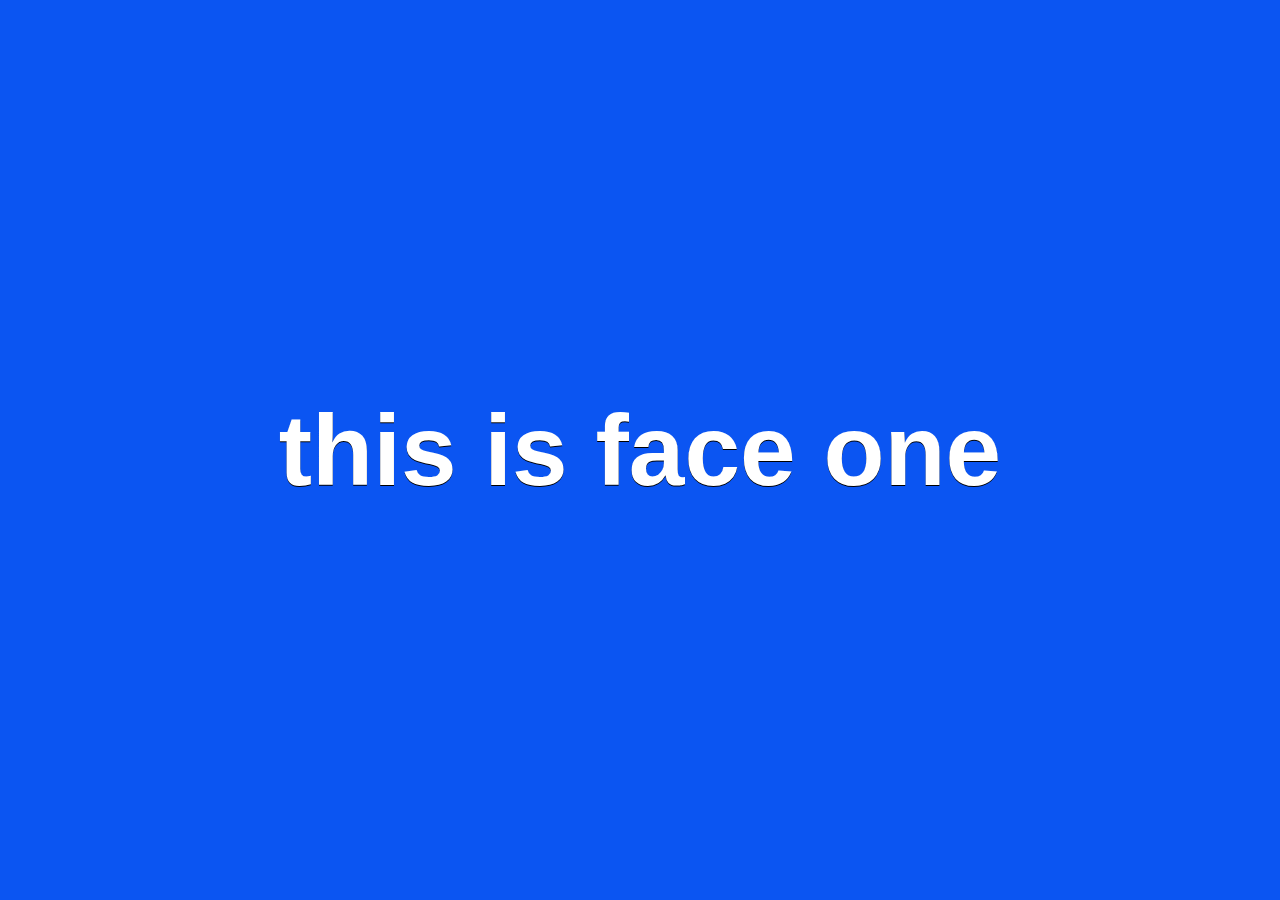
==== Docs/example.html @ 7db080ce "getting things ready" ====
<!DOCTYPE html>
<html>
<head>
	<meta charset="utf-8" />
	<title>Cube Test</title>
	<link rel="stylesheet" type="text/css" href="style.css" />
	<script src="mootools.js" type="text/javascript" charset="utf-8"></script>
	<script src="../Source/CSSAnimations.js" type="text/javascript" charset="utf-8"></script>
	<script src="../Source/Cube.js" type="text/javascript" charset="utf-8"></script>
	<script>
	window.addEvent('domready',function(){ new Cube(); });
	</script>
</head>
<body>
</body>
</html>
---- Docs/style.css ----
/* @group CSS Reset */
/* html5doctor.com Reset Stylesheet, v1.4, 2009-07-27, Author: Richard Clark - http://richclarkdesign.com */
html,body,div,span,object,iframe,h1,h2,h3,h4,h5,h6,p,blockquote,pre,abbr,address,cite,code,del,dfn,em,img,ins,kbd,q,samp,small,strong,sub,sup,var,b,i,dl,dt,dd,ol,ul,li,fieldset,form,label,legend,table,caption,tbody,tfoot,thead,tr,th,td,article,aside,dialog,figure,footer,header,hgroup,menu,nav,section,time,mark,audio,video
{ margin:0;padding:0;border:0;outline:0;font-size:100%;vertical-align:baseline;background:transparent; }
body { line-height:1; }
article,aside,dialog,figure,footer,header,hgroup,nav,section { display:block; }
ul,ol { list-style:none; }
blockquote,q { quotes:none; }
blockquote:before, blockquote:after,
q:before,q:after { content:'';content:none; }
a { margin:0;padding:0;border:0;font-size:100%;vertical-align:baseline;background:transparent; }
ins { background-color:#ff9;color:#000;text-decoration:none; }
mark { background-color:#ff9;color:#000;font-style:italic;font-weight:bold; }
del { text-decoration: line-through; }
abbr[title], dfn[title] { border-bottom:1px dotted #000;cursor:help; }
table { border-collapse:collapse;border-spacing:0; }
hr { display:block;height:1px;border:0;border-top:1px solid #cccccc;margin:1em 0;padding:0; }
input, select { vertical-align:middle; }
/* @end */
/* @group General */
html, body {
	font:bold 12px/1.4 Helvetica,Arial,sans-serif;
	background:#000;
	color:#fff;
	position:relative;
	height:100%;
	width:100%;
	overflow:hidden;
	display:block;
}

body {
	-webkit-transform-origin:50% 50% 0px;
	-webkit-transform:translate3d(0,0,0);
	-webkit-transform-style:preserve-3d;
	-webkit-perspective:1500;
	background-image:-webkit-gradient(radial, 50% 50%, 850, 50% 50%, 0, from(#222), to(#787878));
}
/* @end */

.Template.cube {
	position:absolute;
	-webkit-transform-origin:50% 50% 0px;
	-webkit-transform-style:preserve-3d;
	top:0;
	left:0;
}

.Template.cube .face {
	position:absolute;
	top:0;
	left:0;
	-webkit-backface-visibility:hidden;
	cursor:pointer;
}

.Template.cube .face h1 {
	color:#fff;
	margin-top:-50px;
	font-size:100px;
	line-height:100px;
	font-weight:bold;
	text-align:center;
	position:absolute;
	width:100%;
	top:50%;
	text-transform:lowercase;
	text-shadow:0 1px 0 #000;
}

.Template.cube .face:active h1 {
	margin-top:-48px;
	text-shadow:0 0px 0 #000;
}

.Template.cube .face.one { background-color:#0B55F2; }
.Template.cube .face.two { background-color:#1DF20B; }
.Template.cube .face.three { background-color:#FA078A; }
.Template.cube .face.four {	background-color:#FA07F1; }
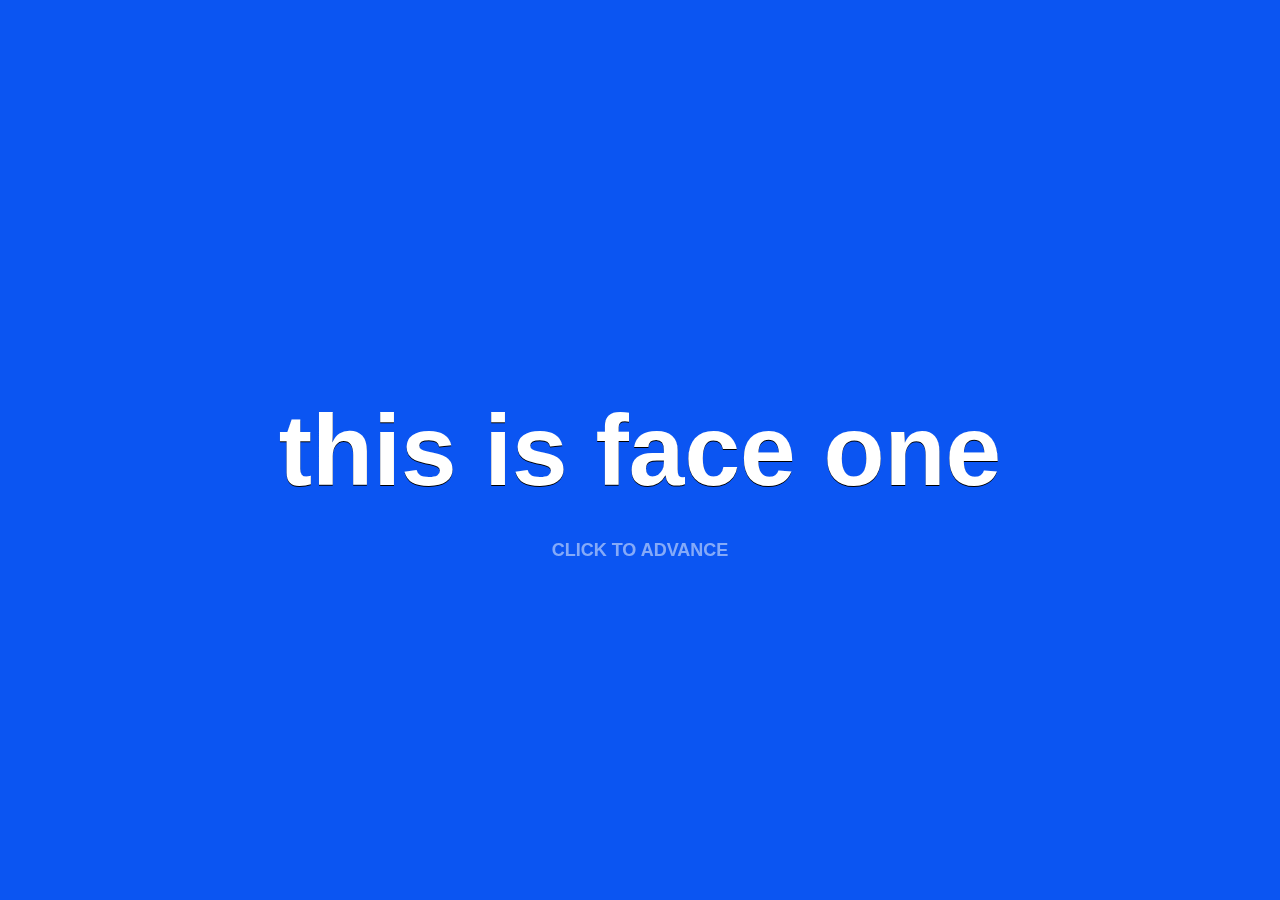
==== commit a0d16156: "nearly ready for github" ====
--- a/Docs/example.html
+++ b/Docs/example.html
@@ -2,15 +2,12 @@
 <html>
 <head>
 	<meta charset="utf-8" />
-	<title>Cube Test</title>
+	<title>CSSAnimations Test</title>
 	<link rel="stylesheet" type="text/css" href="style.css" />
-	<script src="mootools.js" type="text/javascript" charset="utf-8"></script>
-	<script src="../Source/CSSAnimations.js" type="text/javascript" charset="utf-8"></script>
-	<script src="../Source/Cube.js" type="text/javascript" charset="utf-8"></script>
-	<script>
-	window.addEvent('domready',function(){ new Cube(); });
-	</script>
+	<script src="mootools.js"></script>
+	<script src="../Source/CSSAnimations.js"></script>
+	<script src="../Source/Cube.js"></script>
+	<script> window.addEvent('domready',function(){ new Cube(); });</script>
 </head>
-<body>
-</body>
+<body></body>
 </html>--- a/Docs/style.css
+++ b/Docs/style.css
@@ -47,6 +47,7 @@
 }
 
 .Template.cube .face {
+	-webkit-transform-origin:50% 50% 0px;
 	position:absolute;
 	top:0;
 	left:0;
@@ -54,7 +55,20 @@
 	cursor:pointer;
 }
 
+/*
+.Template.cube .shadow {
+	position:absolute;
+	top:0;
+	left:0;
+	background-color:#000;
+	-webkit-transform-origin:50% 50% 0px;
+	-webkit-backface-visibility:visible;
+	opacity:.5;
+}
+*/
+
 .Template.cube .face h1 {
+
 	color:#fff;
 	margin-top:-50px;
 	font-size:100px;
@@ -68,6 +82,14 @@
 	text-shadow:0 1px 0 #000;
 }
 
+.Template.cube .face h1 small {
+	display:block;
+	font-size:18px;
+	text-transform:uppercase;
+	opacity:.5;
+	text-shadow:none;
+}
+
 .Template.cube .face:active h1 {
 	margin-top:-48px;
 	text-shadow:0 0px 0 #000;
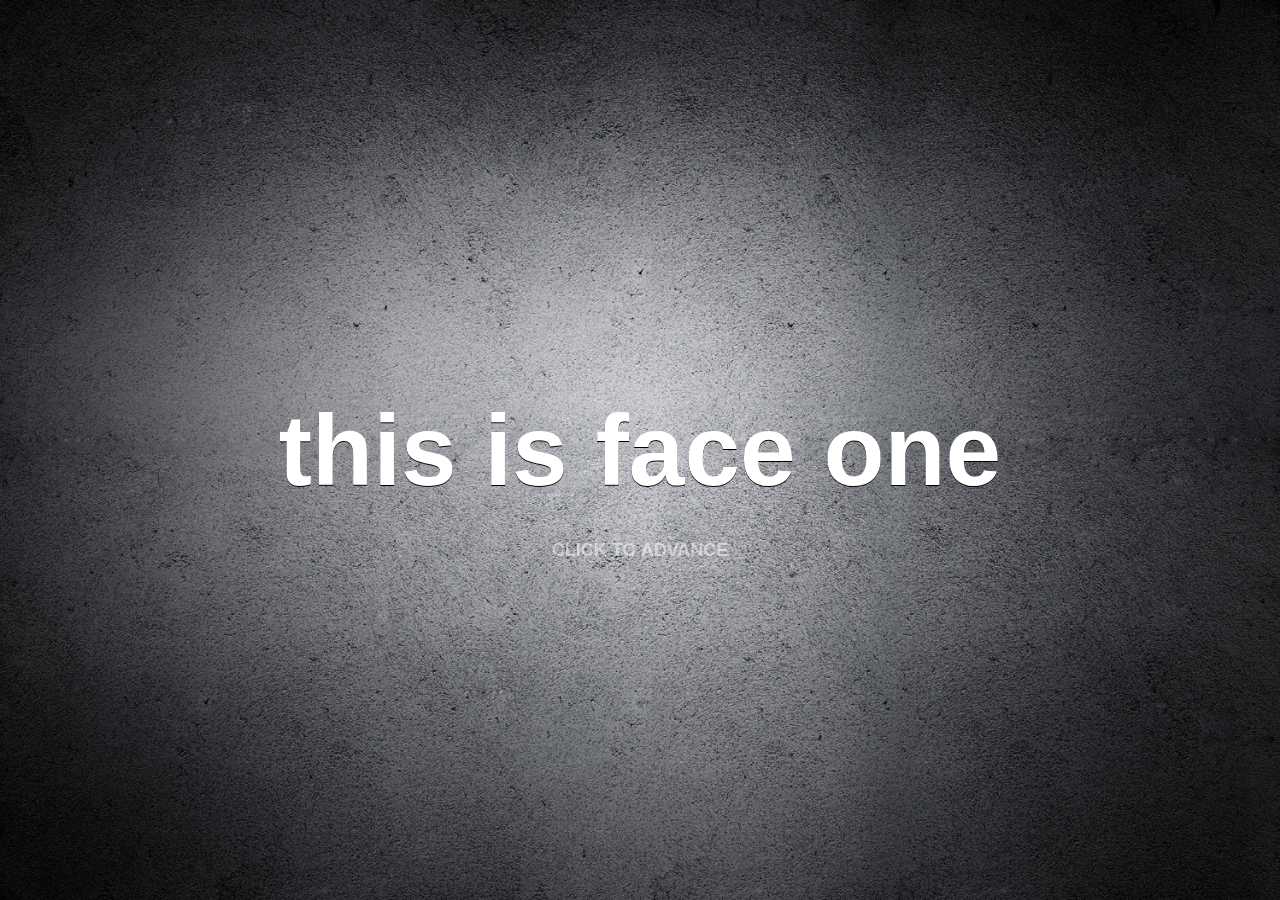
==== commit ad9bf204: "tons of refinements, including the ability to add and remove events from individual animations" ====
--- a/Docs/example.html
+++ b/Docs/example.html
@@ -3,11 +3,12 @@
 <head>
 	<meta charset="utf-8" />
 	<title>CSSAnimations Test</title>
+	<meta name="viewport" content="user-scalable=false,initial-scale=1.0,minimum-scale=1.0,maximum-scale=1.0,width=device-width" />
 	<link rel="stylesheet" type="text/css" href="style.css" />
 	<script src="mootools.js"></script>
 	<script src="../Source/CSSAnimations.js"></script>
 	<script src="../Source/Cube.js"></script>
-	<script> window.addEvent('domready',function(){ new Cube(); });</script>
+	<script> window.addEvent('domready',function(){ window.$$$ = new Cube(); });</script>
 </head>
 <body></body>
 </html>--- a/Docs/style.css
+++ b/Docs/style.css
@@ -29,6 +29,10 @@
 	display:block;
 }
 
+* {
+	-webkit-tap-highlight-color: rgba(0,0,0,0); 
+}
+
 body {
 	-webkit-transform-origin:50% 50% 0px;
 	-webkit-transform:translate3d(0,0,0);
@@ -53,19 +57,9 @@
 	left:0;
 	-webkit-backface-visibility:hidden;
 	cursor:pointer;
+	background-image:url(bg_test.jpg);
+	-webkit-background-size:100% 100%;
 }
-
-/*
-.Template.cube .shadow {
-	position:absolute;
-	top:0;
-	left:0;
-	background-color:#000;
-	-webkit-transform-origin:50% 50% 0px;
-	-webkit-backface-visibility:visible;
-	opacity:.5;
-}
-*/
 
 .Template.cube .face h1 {
 
@@ -91,11 +85,18 @@
 }
 
 .Template.cube .face:active h1 {
-	margin-top:-48px;
-	text-shadow:0 0px 0 #000;
+	margin-top:-49px;
+	text-shadow:0 -1px 0 #000;
 }
 
 .Template.cube .face.one { background-color:#0B55F2; }
 .Template.cube .face.two { background-color:#1DF20B; }
 .Template.cube .face.three { background-color:#FA078A; }
-.Template.cube .face.four {	background-color:#FA07F1; }+.Template.cube .face.four {	background-color:#FA07F1; }
+
+@media only screen and (device-width: 320px) {
+.Template.cube .face h1 {
+	font-size:50px;
+	line-height:50px;
+}
+}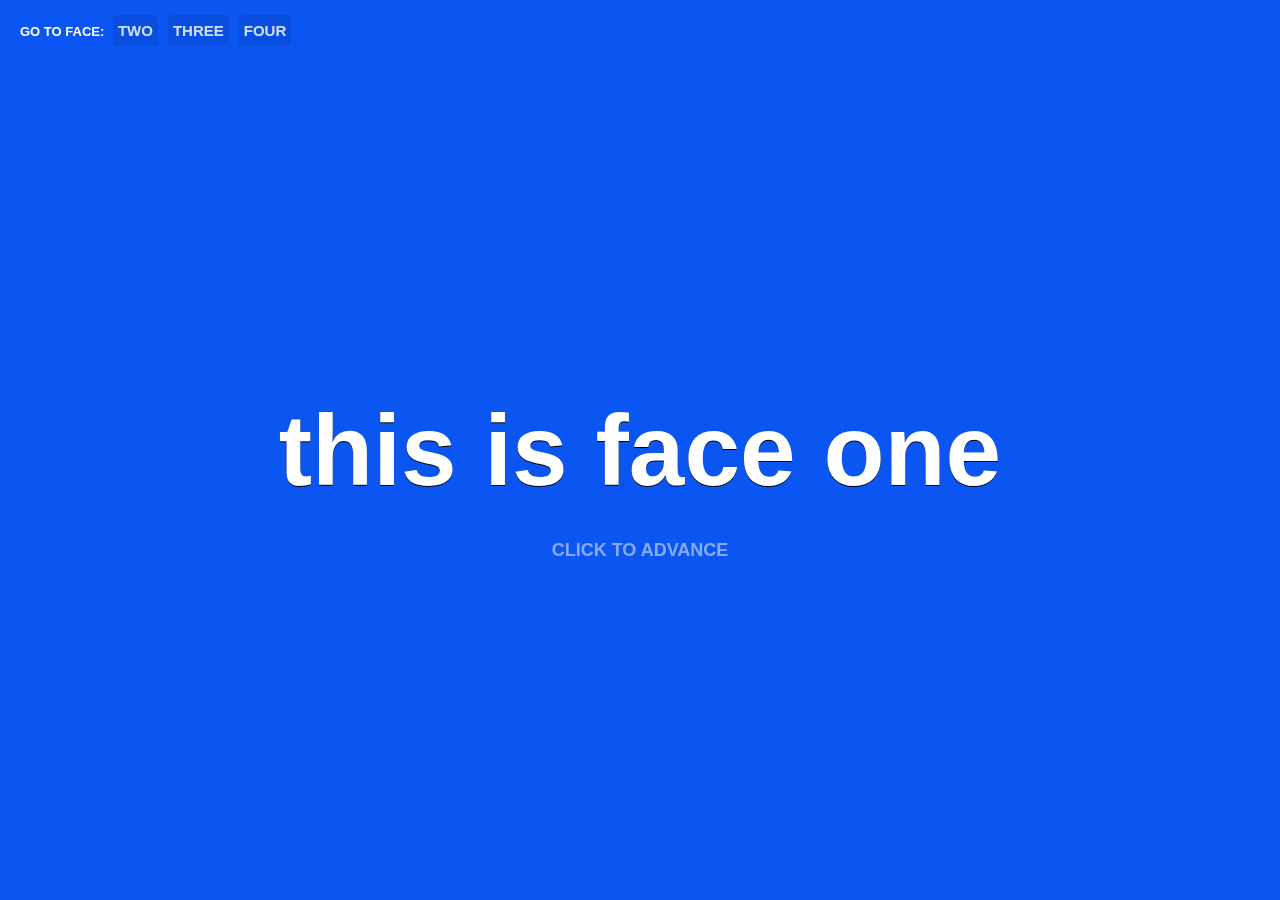
==== commit 12d50c5e: "creating new namespace for CSS animation stuff, housed under CSSFx" ====
--- a/Docs/example.html
+++ b/Docs/example.html
@@ -6,8 +6,10 @@
 	<meta name="viewport" content="user-scalable=false,initial-scale=1.0,minimum-scale=1.0,maximum-scale=1.0,width=device-width" />
 	<link rel="stylesheet" type="text/css" href="style.css" />
 	<script src="mootools.js"></script>
-	<script src="../Source/CSSAnimations.js"></script>
-	<script src="../Source/Cube.js"></script>
+	<script src="../Source/CSSFx.js"></script>
+	<script src="../Source/CSSFx.Animation.js"></script>
+	<script src="../Source/CSSFx.AnimateEl.js"></script>
+	<script src="Cube.js"></script>
 	<script> window.addEvent('domready',function(){ window.$$$ = new Cube(); });</script>
 </head>
 <body></body>
--- a/Docs/style.css
+++ b/Docs/style.css
@@ -1,3 +1,5 @@
+/* @override http://amadeus.local/Docs/style.css */
+
 /* @group CSS Reset */
 /* html5doctor.com Reset Stylesheet, v1.4, 2009-07-27, Author: Richard Clark - http://richclarkdesign.com */
 html,body,div,span,object,iframe,h1,h2,h3,h4,h5,h6,p,blockquote,pre,abbr,address,cite,code,del,dfn,em,img,ins,kbd,q,samp,small,strong,sub,sup,var,b,i,dl,dt,dd,ol,ul,li,fieldset,form,label,legend,table,caption,tbody,tfoot,thead,tr,th,td,article,aside,dialog,figure,footer,header,hgroup,menu,nav,section,time,mark,audio,video
@@ -29,9 +31,10 @@
 	display:block;
 }
 
-* {
+
+/* {
 	-webkit-tap-highlight-color: rgba(0,0,0,0); 
-}
+}*/
 
 body {
 	-webkit-transform-origin:50% 50% 0px;
@@ -56,13 +59,9 @@
 	top:0;
 	left:0;
 	-webkit-backface-visibility:hidden;
-	cursor:pointer;
-	background-image:url(bg_test.jpg);
-	-webkit-background-size:100% 100%;
 }
 
 .Template.cube .face h1 {
-
 	color:#fff;
 	margin-top:-50px;
 	font-size:100px;
@@ -74,6 +73,51 @@
 	top:50%;
 	text-transform:lowercase;
 	text-shadow:0 1px 0 #000;
+	cursor:pointer;
+}
+
+.Template.cube .face .return-home,
+.Template.cube .face .goto-face  {
+	position:absolute;
+	top:10px;
+	left:10px;
+	padding:5px 10px;
+	font-size:15px;
+	text-transform:uppercase;
+	background-color:rgba(0,0,0,.1);
+	-webkit-border-radius:3px;
+	cursor:pointer;
+	opacity:.8;
+}
+
+.Template.cube .face .goto-face {
+	background-color:transparent;
+	font-size:13px;
+	opacity:1;
+}
+
+.Template.cube .face .goto-face span {
+	font-size:15px;
+	display:inline-block;
+	margin:0 5px;
+	padding:5px;
+	opacity:.8;
+	background-color:rgba(0,0,0,.1);
+	-webkit-border-radius:3px;
+}
+
+.Template.cube .face .goto-face span:hover,
+.Template.cube .face .return-home:hover {
+	opacity:1;
+}
+
+.Template.cube .face .return-home:active {
+	margin-top:1px;
+}
+
+.Template.cube .face .goto-face span:active {
+	position:relative;
+	top:1px;
 }
 
 .Template.cube .face h1 small {
@@ -84,7 +128,7 @@
 	text-shadow:none;
 }
 
-.Template.cube .face:active h1 {
+.Template.cube .face h1:active {
 	margin-top:-49px;
 	text-shadow:0 -1px 0 #000;
 }
